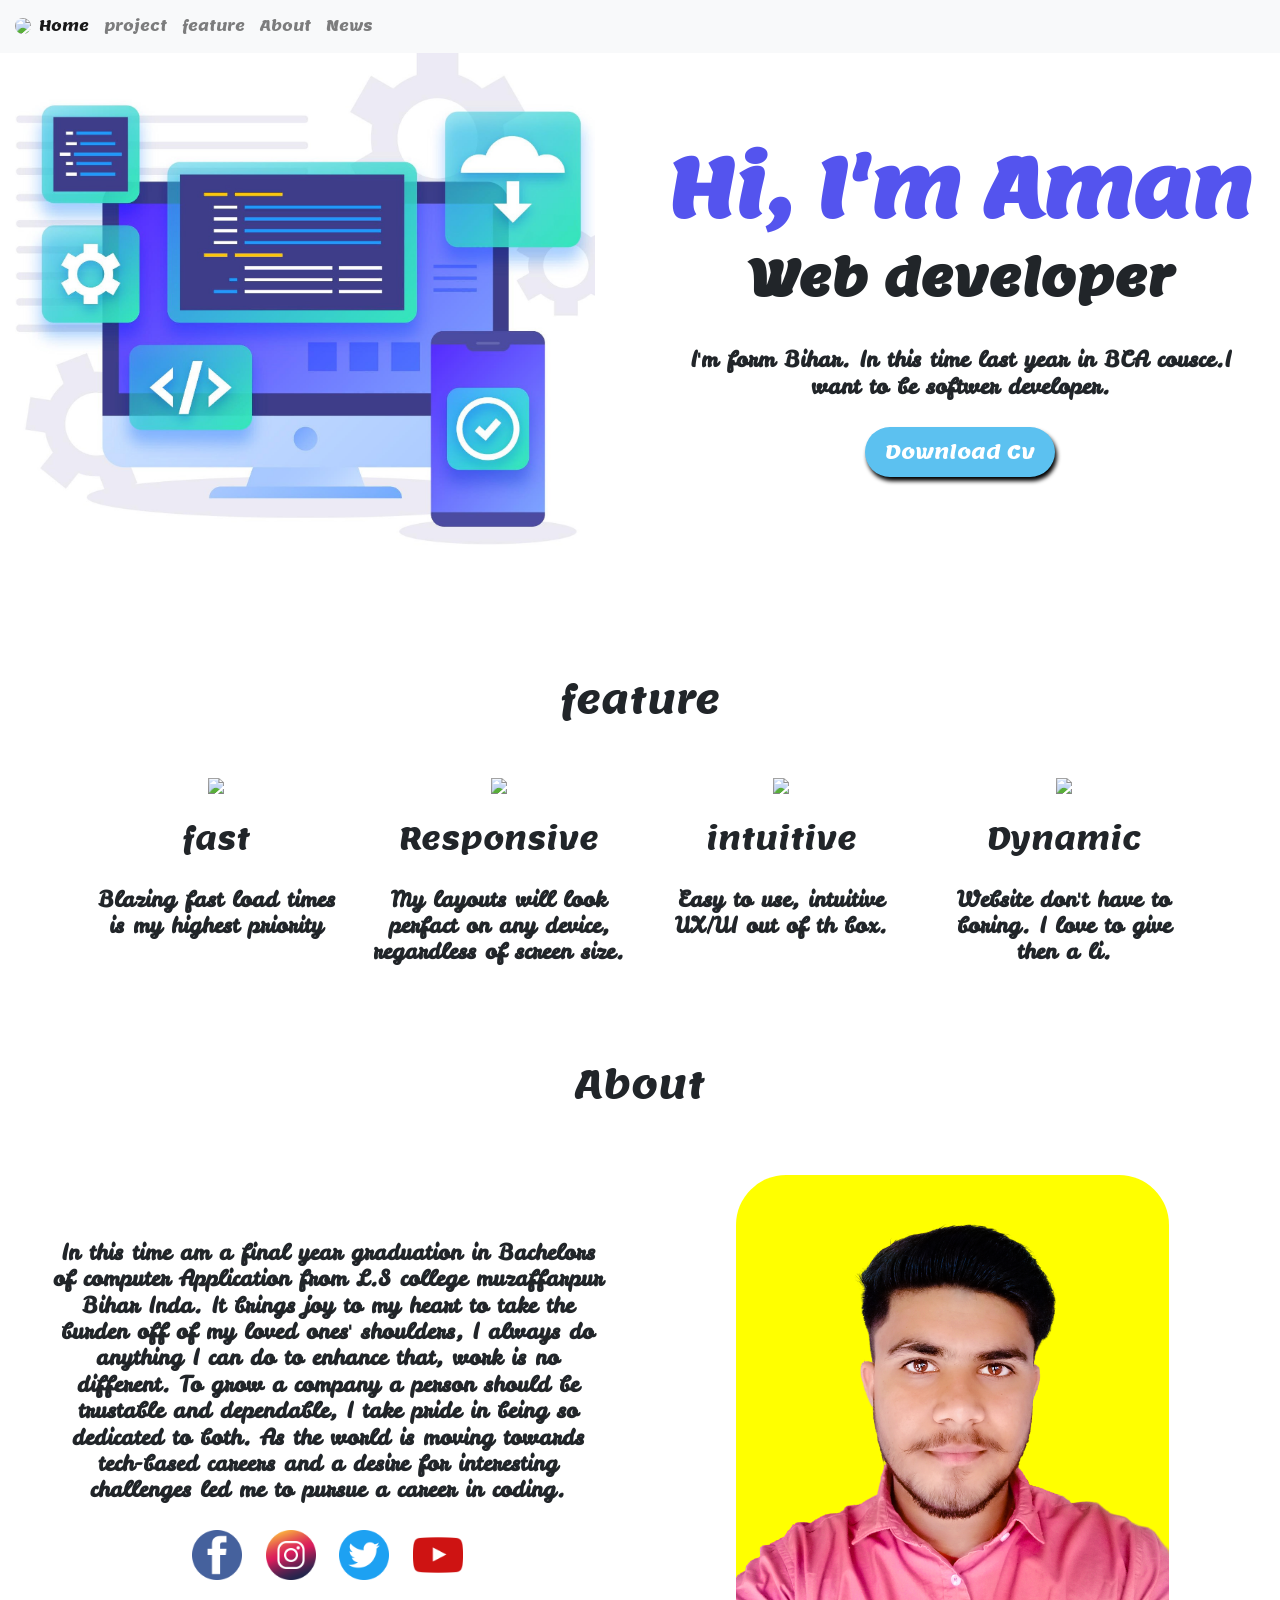
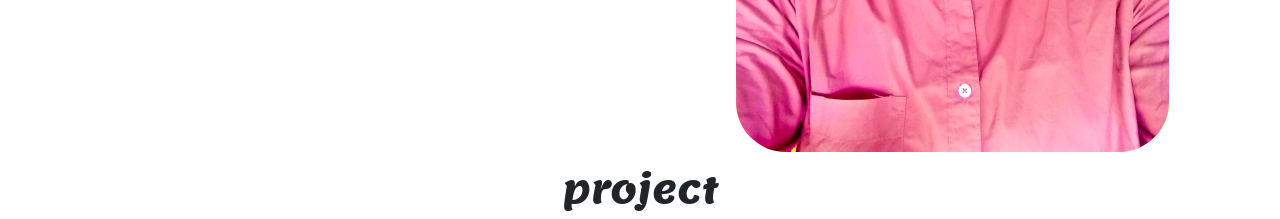
==== index.html @ 2a0cca12 "UI-project" ====
<!doctype html>
<html lang="en">
  <head>
    <title>UI-project</title>
    <!-- Required meta tags -->
    <meta charset="utf-8">
    <meta name="viewport" content="width=device-width, initial-scale=1, shrink-to-fit=no">
    <link rel="stylesheet" href="style.css">
    <link href='https://fonts.googleapis.com/css?family=Lemon' rel='stylesheet'>
    <link href='https://fonts.googleapis.com/css?family=Leckerli One' rel='stylesheet'>

    <!-- Bootstrap CSS -->
    <link rel="stylesheet" href="https://stackpath.bootstrapcdn.com/bootstrap/4.3.1/css/bootstrap.min.css" integrity="sha384-ggOyR0iXCbMQv3Xipma34MD+dH/1fQ784/j6cY/iJTQUOhcWr7x9JvoRxT2MZw1T" crossorigin="anonymous">
  </head>
  <body>
      <nav class="navbar navbar-expand-xl navbar-light bg-light fixed-top">
        <img src="https://img.icons8.com/external-flaticons-lineal-color-flat-icons/64/000000/external-software-developer-digital-nomading-relocation-flaticons-lineal-color-flat-icons.png" style="border-radius: 50%;" />
          
          <button class="navbar-toggler d-lg-none" type="button" data-toggle="collapse" data-target="#collapsibleNavId" aria-controls="collapsibleNavId"
              aria-expanded="false" aria-label="Toggle navigation">
              <span class="navbar-toggler-icon"></span>
          </button>
          <div class="collapse navbar-collapse" id="collapsibleNavId">
              <ul class="navbar-nav mr-auto mt-2 mt-lg-0">
                  <li class="nav-item active">
                      <a class="nav-link" href="#">Home <span class="sr-only">(current)</span></a>
                  </li>
                  <li class="nav-item">
                      <a class="nav-link" href="#project">project</a>
                  </li>
                  <li class="nav-item">
                    <a class="nav-link" href="#feature">feature</a>
                </li>
                <li class="nav-item">
                    <a class="nav-link" href="#About">About</a>
                </li>
                <li class="nav-item">
                    <a class="nav-link" href="#">News</a>
                </li>
              </ul>
          </div>
      </nav>
      <div class="container-fluid p-0">  
          <div class="row p-3">
               <div class="col-xl-6 col-12">
                <img src="img/bg-2.jpg" class="" width="95%" alt="">
                <br><br>               
              </div>
              <div class="col-xl-6 col-12 css-edit text-center">
                <h1 style="font-size: 80px; font-weight: bold; margin-top: 10%; text-align: center; color: rgb(84, 84, 238);">Hi, I'm Aman</h1>
                <h3 style="font-size: 50px; font-weight: bold; margin-top: 2%; text-align: center;">Web developer</h3>
                <h5 style="font-size: 30px; font-weight: bold; margin-top: 3%; padding: 20px; text-align: center; font-family: 'Leckerli One';font-size: 22px;">I'm form Bihar. In this time last year in BCA cousce.I want to be softwer developer.</h5>
                <button type="button" class="css-btn">Download Cv</button> 
              </div>
          </div>          
        </div>





      <section id="feature">
        <div class="container-fluid p-5 ">  
            <h1 class="text-center">feature</h1>
            <div class="row p-5 text-center">
                <div class="col-xl-3 col-12">
                    <img src="https://img.icons8.com/external-wanicon-flat-wanicon/64/000000/external-fast-customer-services-wanicon-flat-wanicon.png"/>
                    <br><br>
                    <h2>fast</h2>
                    <br>
                    <h5 style="font-family: 'Leckerli One';font-size: 22px; font-weight: bold;">Blazing fast load times is my highest priority</h5>
                </div>
                <div class="col-xl-3 col-12">
                    <img src="https://img.icons8.com/external-nawicon-outline-color-nawicon/64/000000/external-responsive-seo-and-marketing-nawicon-outline-color-nawicon.png"/>
                    <br><br>
                    <h2>Responsive</h2>
                    <br>
                    <h5 style="font-family: 'Leckerli One';font-size: 22px; font-weight: bold;">My layouts will look perfact on any device, regardless of screen size.</h5>
                </div>
                <div class="col-xl-3 col-12">
                    <img src="https://img.icons8.com/external-soft-fill-juicy-fish/60/000000/external-fast-sales-soft-fill-soft-fill-juicy-fish.png"/>
                    <br><br>
                    <h2>intuitive</h2>
                    <br>
                    <h5 style="font-family: 'Leckerli One';font-size: 22px; font-weight: bold;">Easy to use, intuitive UX/UI out of th box.</h5>
                </div>
                <div class="col-xl-3 col-12">
                    <img src="https://img.icons8.com/external-flaticons-lineal-color-flat-icons/64/000000/external-dynamics-auction-house-flaticons-lineal-color-flat-icons.png"/>
                    <br><br>
                    <h2>Dynamic</h2>
                    <br>
                    <h5 style="font-family: 'Leckerli One';font-size: 22px; font-weight: bold;">Website don't have to boring. I love to give then a li.</h5>
                </div>
            </div>                          
        </div>
      </section>







      <section id="About">
        <div class="container-fluid ">  
            <h1 class="text-center">About</h1>
            <div class="row p-3">
                 <div class="col-xl-6 col-12 text-center">
                    <h5 style="font-size: 30px; font-weight: bold; margin-top: 15%; padding: 20px; text-align: center; font-family: 'Leckerli One';font-size: 22px;">In this time am a final year graduation in Bachelors of computer Application from L.S college muzaffarpur Bihar Inda. It brings joy to my heart to take the burden off of my loved ones' shoulders, I always do anything I can do to enhance that, work is no different. To grow a company a person should be trustable and dependable, I take pride in being so dedicated to both. As the world is moving towards tech-based careers and a desire for interesting challenges led me to pursue a career in coding.</h5>
                    <div class="css-icon">
                    <a href="#facbook"><img src="img/face.png" width="50px"></a>
                    <a href="#facbook"><img src="img/inst.png"width="50px"></a>
                    <a href="#facbook"><img src="img/twi (1).png"width="50px"></a>
                    <a href="#facbook"><img src="img/yout.png" width="50px"></a>
                    </div>
                </div>
                <div class="col-xl-6 col-12 text-center">
                    <br><br>
                    <img src="img/bg-image.png" class="img-fluid css-profile-img"    alt=""> 
                </div>
            </div>          
        </div>
      </section>





      <section id="project">
        <div class="container-fluid ">  
            <h1 class="text-center">project</h1>
            <div class="row">
                
            </div>        
        </div>
      </section>






      
    <!-- Optional JavaScript -->
    <!-- jQuery first, then Popper.js, then Bootstrap JS -->
    <script src="https://code.jquery.com/jquery-3.3.1.slim.min.js" integrity="sha384-q8i/X+965DzO0rT7abK41JStQIAqVgRVzpbzo5smXKp4YfRvH+8abtTE1Pi6jizo" crossorigin="anonymous"></script>
    <script src="https://cdnjs.cloudflare.com/ajax/libs/popper.js/1.14.7/umd/popper.min.js" integrity="sha384-UO2eT0CpHqdSJQ6hJty5KVphtPhzWj9WO1clHTMGa3JDZwrnQq4sF86dIHNDz0W1" crossorigin="anonymous"></script>
    <script src="https://stackpath.bootstrapcdn.com/bootstrap/4.3.1/js/bootstrap.min.js" integrity="sha384-JjSmVgyd0p3pXB1rRibZUAYoIIy6OrQ6VrjIEaFf/nJGzIxFDsf4x0xIM+B07jRM" crossorigin="anonymous"></script>
  </body>
</html>
---- style.css ----
*{
    font-family: 'Lemon';font-size: 15px;
}
html {
    scroll-behavior: smooth;
  }
.css-btn{
    font-size: 20px;
    text-align: center;
    padding: 10px 20px;
    background-color: rgb(92, 193, 240);
    border-radius: 50px;
    border: none;
    color: white;
    transition: 0.8s;
    box-shadow: 2px 4px 4px black;
}
.css-btn:hover{
    padding: 15px 30px;
    font-style: bold;
    transition: 0.5s;
    box-shadow: 2px 4px 4px black;
    
}
.css-edit{
    margin-top: 5%;
}
hr{
    background-color: black;
}
.css-profile-img{
    border-radius: 50px;
    background-color: yellow;
}
.css-icon{
    letter-spacing: 0.5cm;
}
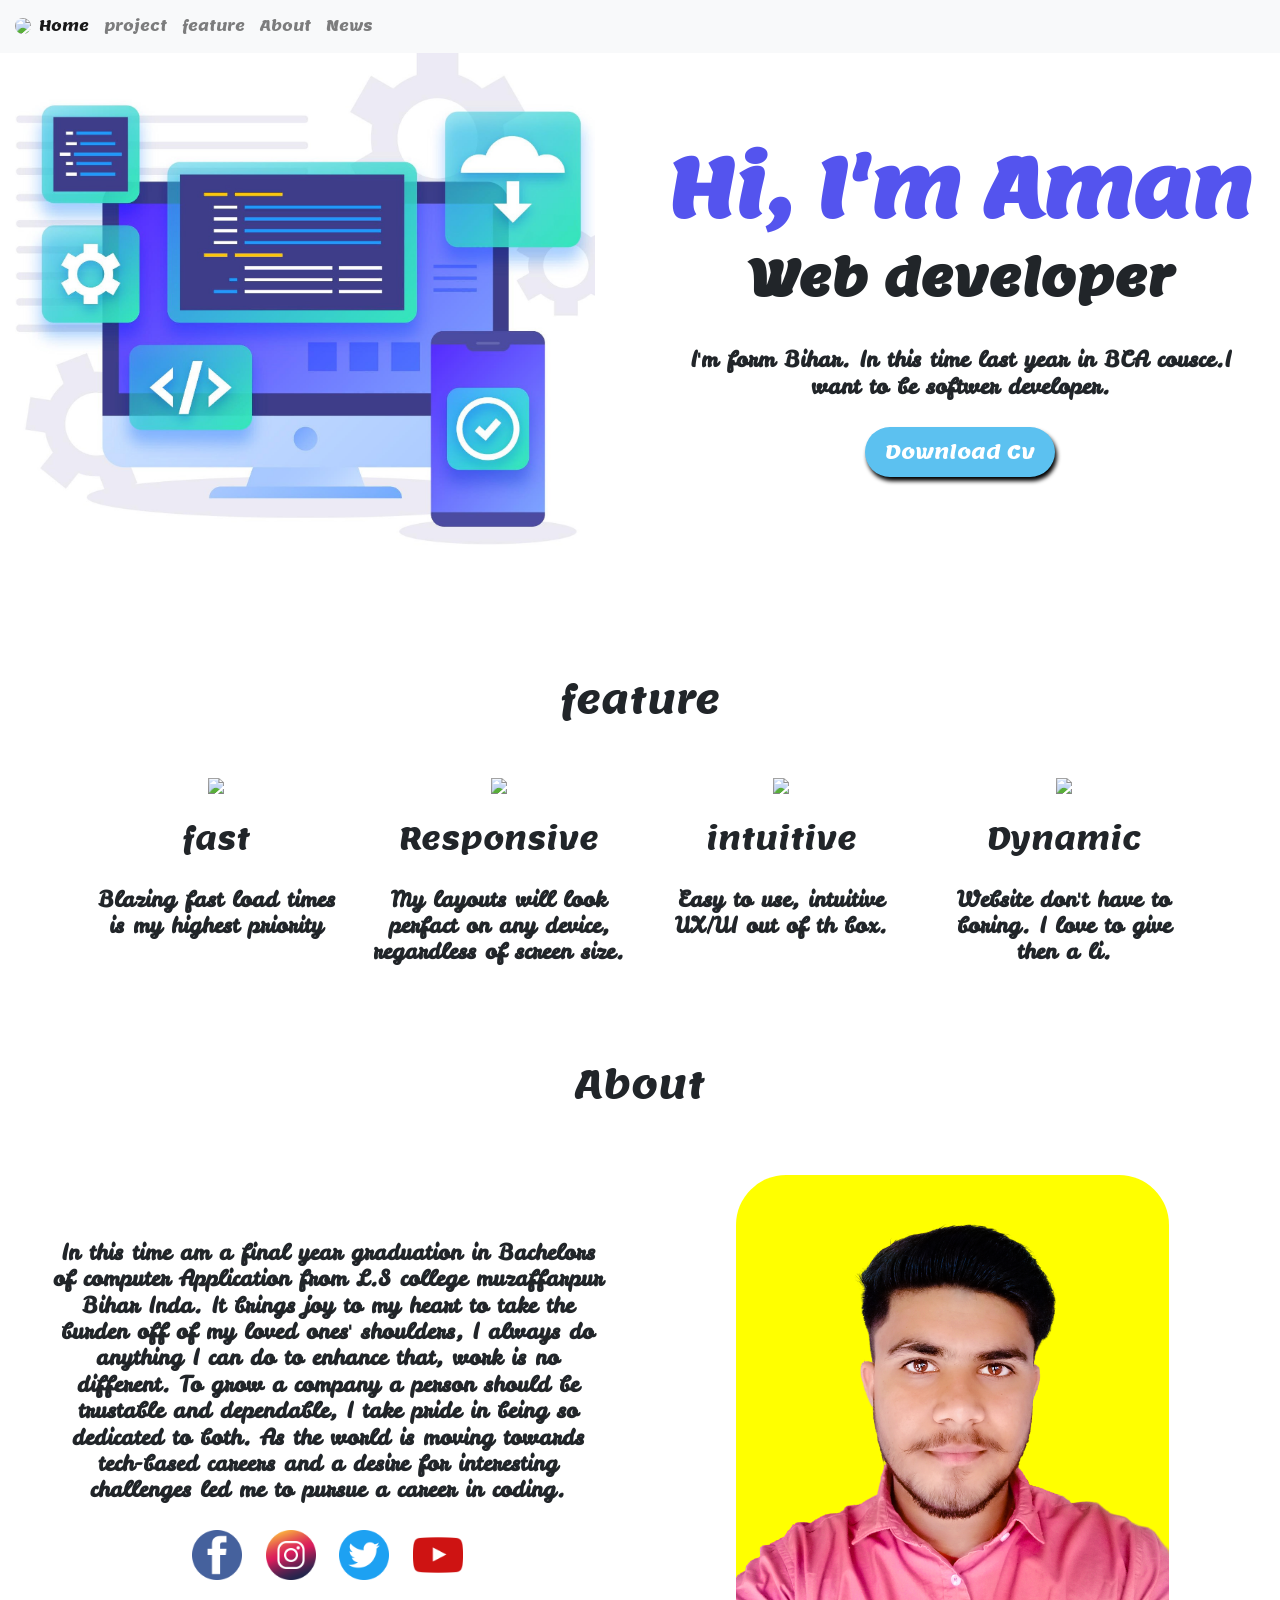
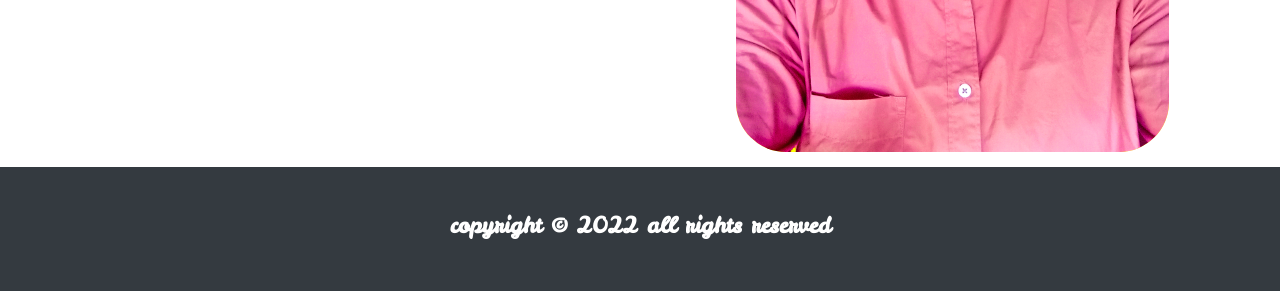
==== commit 01b0862f: "Update index.html" ====
--- a/index.html
+++ b/index.html
@@ -126,15 +126,15 @@
 
 
 
-      <section id="project">
-        <div class="container-fluid ">  
-            <h1 class="text-center">project</h1>
-            <div class="row">
-                
-            </div>        
+      <footer>
+        <div class="container-fluid p-0">
+          <div class="row p-5 bg-dark">
+            <div class="col-xl-12 text-center text-white">
+              <h1 style="font-family: 'Leckerli One';font-size: 22px; font-weight: bold;">copyright © 2022 all rights reserved</h1>
+            </div>
+          </div>
         </div>
-      </section>
-
+      </footer>
 
 
 
@@ -147,4 +147,4 @@
     <script src="https://cdnjs.cloudflare.com/ajax/libs/popper.js/1.14.7/umd/popper.min.js" integrity="sha384-UO2eT0CpHqdSJQ6hJty5KVphtPhzWj9WO1clHTMGa3JDZwrnQq4sF86dIHNDz0W1" crossorigin="anonymous"></script>
     <script src="https://stackpath.bootstrapcdn.com/bootstrap/4.3.1/js/bootstrap.min.js" integrity="sha384-JjSmVgyd0p3pXB1rRibZUAYoIIy6OrQ6VrjIEaFf/nJGzIxFDsf4x0xIM+B07jRM" crossorigin="anonymous"></script>
   </body>
-</html>+</html>
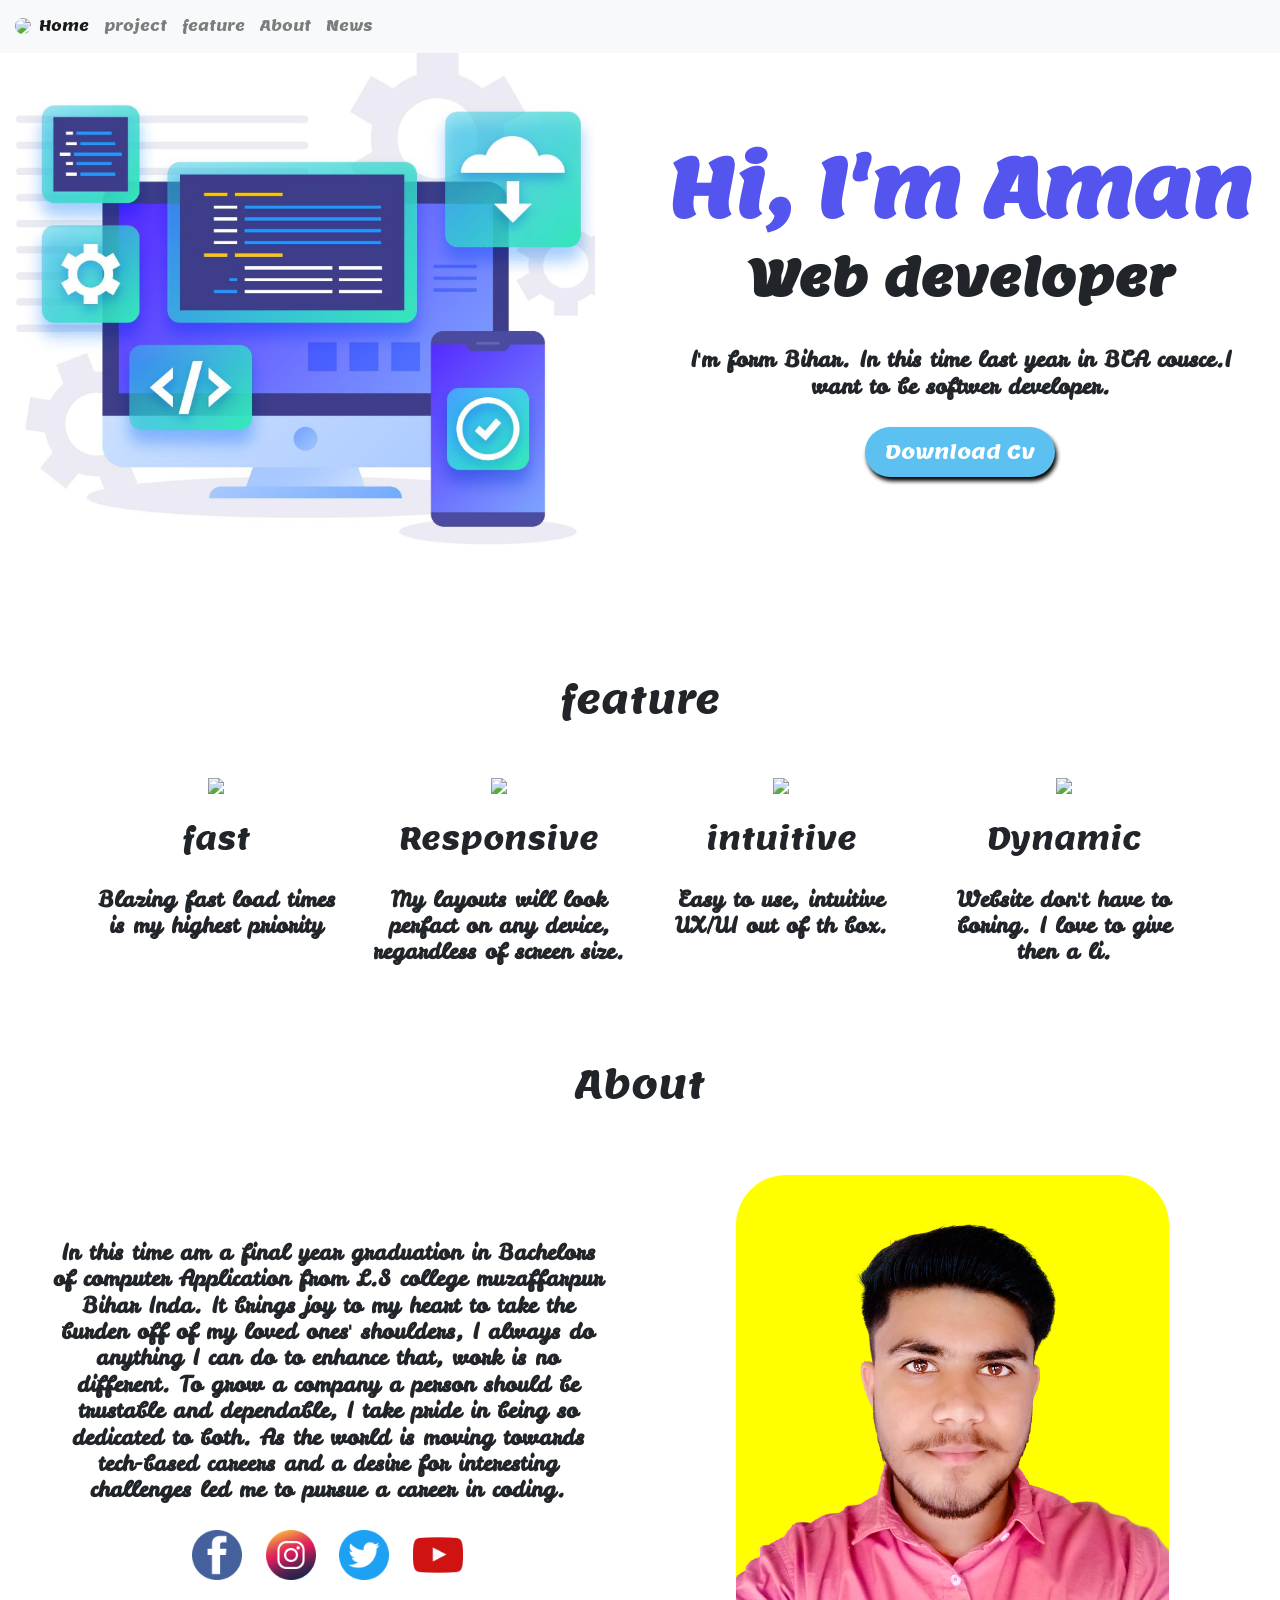
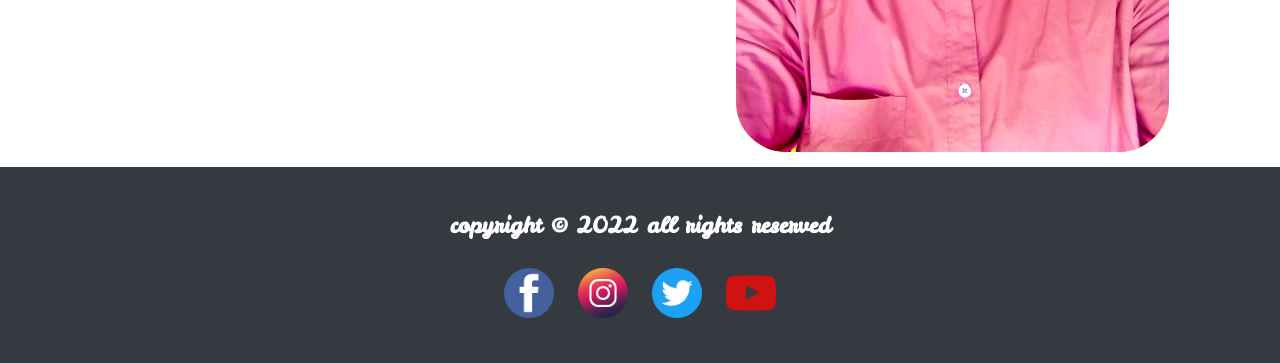
==== commit 379a2761: "update" ====
--- a/index.html
+++ b/index.html
@@ -8,6 +8,8 @@
     <link rel="stylesheet" href="style.css">
     <link href='https://fonts.googleapis.com/css?family=Lemon' rel='stylesheet'>
     <link href='https://fonts.googleapis.com/css?family=Leckerli One' rel='stylesheet'>
+    <link
+    rel="stylesheet"href="https://cdnjs.cloudflare.com/ajax/libs/animate.css/4.1.1/animate.min.css"/>
 
     <!-- Bootstrap CSS -->
     <link rel="stylesheet" href="https://stackpath.bootstrapcdn.com/bootstrap/4.3.1/css/bootstrap.min.css" integrity="sha384-ggOyR0iXCbMQv3Xipma34MD+dH/1fQ784/j6cY/iJTQUOhcWr7x9JvoRxT2MZw1T" crossorigin="anonymous">
@@ -50,7 +52,7 @@
                 <h1 style="font-size: 80px; font-weight: bold; margin-top: 10%; text-align: center; color: rgb(84, 84, 238);">Hi, I'm Aman</h1>
                 <h3 style="font-size: 50px; font-weight: bold; margin-top: 2%; text-align: center;">Web developer</h3>
                 <h5 style="font-size: 30px; font-weight: bold; margin-top: 3%; padding: 20px; text-align: center; font-family: 'Leckerli One';font-size: 22px;">I'm form Bihar. In this time last year in BCA cousce.I want to be softwer developer.</h5>
-                <button type="button" class="css-btn">Download Cv</button> 
+                <button type="button" class="css-btn animate__animated animate__pulse css-keyfram animate__delay-0s">Download Cv</button> 
               </div>
           </div>          
         </div>
@@ -60,32 +62,32 @@
 
 
       <section id="feature">
-        <div class="container-fluid p-5 ">  
+        <div class="container-fluid p-5">  
             <h1 class="text-center">feature</h1>
             <div class="row p-5 text-center">
                 <div class="col-xl-3 col-12">
-                    <img src="https://img.icons8.com/external-wanicon-flat-wanicon/64/000000/external-fast-customer-services-wanicon-flat-wanicon.png"/>
+                    <img class="animate__animated animate__pulse css-keyfram animate__delay-0s" src="https://img.icons8.com/external-wanicon-flat-wanicon/64/000000/external-fast-customer-services-wanicon-flat-wanicon.png"/>
                     <br><br>
                     <h2>fast</h2>
                     <br>
                     <h5 style="font-family: 'Leckerli One';font-size: 22px; font-weight: bold;">Blazing fast load times is my highest priority</h5>
                 </div>
                 <div class="col-xl-3 col-12">
-                    <img src="https://img.icons8.com/external-nawicon-outline-color-nawicon/64/000000/external-responsive-seo-and-marketing-nawicon-outline-color-nawicon.png"/>
+                    <img class="animate__animated animate__pulse css-keyfram animate__delay-0s" src="https://img.icons8.com/external-nawicon-outline-color-nawicon/64/000000/external-responsive-seo-and-marketing-nawicon-outline-color-nawicon.png"/>
                     <br><br>
                     <h2>Responsive</h2>
                     <br>
                     <h5 style="font-family: 'Leckerli One';font-size: 22px; font-weight: bold;">My layouts will look perfact on any device, regardless of screen size.</h5>
                 </div>
                 <div class="col-xl-3 col-12">
-                    <img src="https://img.icons8.com/external-soft-fill-juicy-fish/60/000000/external-fast-sales-soft-fill-soft-fill-juicy-fish.png"/>
+                    <img class="animate__animated animate__pulse css-keyfram animate__delay-0s" src="https://img.icons8.com/external-soft-fill-juicy-fish/60/000000/external-fast-sales-soft-fill-soft-fill-juicy-fish.png"/>
                     <br><br>
                     <h2>intuitive</h2>
                     <br>
                     <h5 style="font-family: 'Leckerli One';font-size: 22px; font-weight: bold;">Easy to use, intuitive UX/UI out of th box.</h5>
                 </div>
                 <div class="col-xl-3 col-12">
-                    <img src="https://img.icons8.com/external-flaticons-lineal-color-flat-icons/64/000000/external-dynamics-auction-house-flaticons-lineal-color-flat-icons.png"/>
+                    <img class="animate__animated animate__pulse css-keyfram animate__delay-0s" src="https://img.icons8.com/external-flaticons-lineal-color-flat-icons/64/000000/external-dynamics-auction-house-flaticons-lineal-color-flat-icons.png"/>
                     <br><br>
                     <h2>Dynamic</h2>
                     <br>
@@ -108,10 +110,10 @@
                  <div class="col-xl-6 col-12 text-center">
                     <h5 style="font-size: 30px; font-weight: bold; margin-top: 15%; padding: 20px; text-align: center; font-family: 'Leckerli One';font-size: 22px;">In this time am a final year graduation in Bachelors of computer Application from L.S college muzaffarpur Bihar Inda. It brings joy to my heart to take the burden off of my loved ones' shoulders, I always do anything I can do to enhance that, work is no different. To grow a company a person should be trustable and dependable, I take pride in being so dedicated to both. As the world is moving towards tech-based careers and a desire for interesting challenges led me to pursue a career in coding.</h5>
                     <div class="css-icon">
-                    <a href="#facbook"><img src="img/face.png" width="50px"></a>
-                    <a href="#facbook"><img src="img/inst.png"width="50px"></a>
-                    <a href="#facbook"><img src="img/twi (1).png"width="50px"></a>
-                    <a href="#facbook"><img src="img/yout.png" width="50px"></a>
+                    <a href="#facbook"><img class="animate__animated animate__pulse css-keyfram animate__delay-0s"  src="img/face.png" width="50px"></a>
+                    <a href="#facbook"><img class="animate__animated animate__pulse css-keyfram animate__delay-0s" src="img/inst.png"width="50px"></a>
+                    <a href="#facbook"><img class="animate__animated animate__pulse css-keyfram animate__delay-0s" src="img/twi (1).png"width="50px"></a>
+                    <a href="#facbook"><img class="animate__animated animate__pulse css-keyfram animate__delay-0s" src="img/yout.png" width="50px"></a>
                     </div>
                 </div>
                 <div class="col-xl-6 col-12 text-center">
@@ -131,10 +133,18 @@
           <div class="row p-5 bg-dark">
             <div class="col-xl-12 text-center text-white">
               <h1 style="font-family: 'Leckerli One';font-size: 22px; font-weight: bold;">copyright © 2022 all rights reserved</h1>
+              <br>
+              <div class="css-icon">
+                <a href="#facbook"><img class="animate__animated animate__pulse css-keyfram animate__delay-0s"  src="img/face.png" width="50px"></a>
+                <a href="#facbook"><img class="animate__animated animate__pulse css-keyfram animate__delay-0s" src="img/inst.png"width="50px"></a>
+                <a href="#facbook"><img class="animate__animated animate__pulse css-keyfram animate__delay-0s" src="img/twi (1).png"width="50px"></a>
+                <a href="#facbook"><img class="animate__animated animate__pulse css-keyfram animate__delay-0s" src="img/yout.png" width="50px"></a>
+                </div>
             </div>
           </div>
         </div>
       </footer>
+
 
 
 
@@ -147,4 +157,4 @@
     <script src="https://cdnjs.cloudflare.com/ajax/libs/popper.js/1.14.7/umd/popper.min.js" integrity="sha384-UO2eT0CpHqdSJQ6hJty5KVphtPhzWj9WO1clHTMGa3JDZwrnQq4sF86dIHNDz0W1" crossorigin="anonymous"></script>
     <script src="https://stackpath.bootstrapcdn.com/bootstrap/4.3.1/js/bootstrap.min.js" integrity="sha384-JjSmVgyd0p3pXB1rRibZUAYoIIy6OrQ6VrjIEaFf/nJGzIxFDsf4x0xIM+B07jRM" crossorigin="anonymous"></script>
   </body>
-</html>
+</html>
--- a/style.css
+++ b/style.css
@@ -35,4 +35,11 @@
 }
 .css-icon{
     letter-spacing: 0.5cm;
-}+}
+.css-keyfram{
+    animation: infinite;
+}
+
+.my-element {
+    animation-duration: 2s; /* don't forget to set a duration! */
+  }
